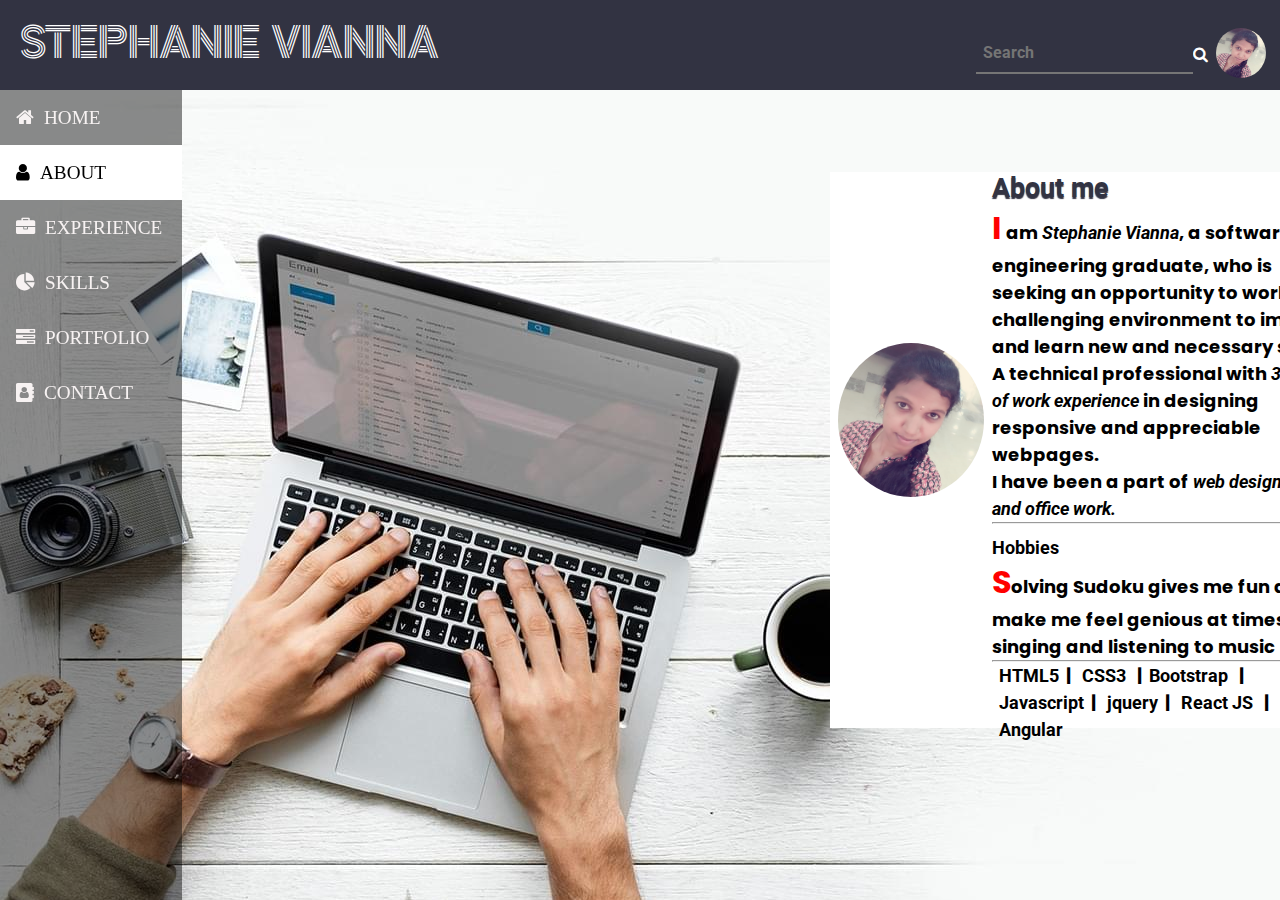
==== about.html @ 4e242cf3 "Add files via upload" ====
<!DOCTYPE html>
<html lang="en">

<head>
    <meta charset="UTF-8">
    <meta http-equiv="X-UA-Compatible" content="IE=edge">
    <meta name="viewport" content="width=device-width, initial-scale=1.0">
    <link rel="stylesheet" href="style-index.css">
    <link href="https://fonts.googleapis.com/css2?family=Roboto:ital,wght@1,100&display=swap" rel="stylesheet">
    <link href="https://fonts.googleapis.com/css2?family=Roboto:ital,wght@1,100;1,900&family=Zen+Tokyo+Zoo&display=swap"
        rel="stylesheet">
    <link href="https://fonts.googleapis.com/css2?family=Poppins:wght@200&display=swap" rel="stylesheet">
    <link rel="stylesheet" href="https://cdnjs.cloudflare.com/ajax/libs/font-awesome/4.7.0/css/font-awesome.min.css">
    <title>Document</title>
</head>

<body>
    <header>
        <div class="headerEx">
            <div class="name">Stephanie Vianna</div>
            <img class='img-circle' src='image\profile_pic.png' alt="profile-pic" />
            <i class="fa fa-search" aria-hidden="true"></i>
            <input class="search__input" type="text" placeholder="Search">
        </div>
    </header>

    <section>
        <div class="sidebar">
            <a href="index.html"><b><i class="fa fa-home" aria-hidden="true">&ensp;HOME</i></b></a> 
            <a href="about.html" class="active"><b><i class="fa fa-user" aria-hidden="true">&ensp;ABOUT</i></b></a>
            <a href="experience.html"><b><i class="fa fa-briefcase" aria-hidden="true">&ensp;EXPERIENCE</i></b></a>
            <a href="skills.html"><b><i class="fa fa-pie-chart" aria-hidden="true">&ensp;SKILLS</i></b></a>
            <a href="portfolio.html"><b><i class="fa fa-tasks" aria-hidden="true">&ensp;PORTFOLIO</i></b></a>
            <a href="contact.html"><b><i class="fa fa-address-book" aria-hidden="true">&ensp;CONTACT</i></b></a>
        </div>
    </section>

    <section id="about_me" class="about_me">
        <div class="info">
            <div><img class='img-circle' src='image\profile_pic.png' alt="profile-pic" /></div>
            <div class="brief_intro">
                <h2>About me</h2>
                <p class="colortest">I am <em>Stephanie Vianna</em>, a software engineering graduate,
                    who is seeking an opportunity to work in a challenging environment
                    to improve and learn new and necessary skills.</p>
                <p>A technical professional
                    with <em>3 months of work experience</em> in designing responsive and
                        appreciable webpages. </p>
                <p>I have been a part of <em>web design project and office work.</em></p>
                <hr>
                <h4>Hobbies</h4>
                <p class="colortest">Solving Sudoku gives me fun and make me feel genious at times. I love singing and listening to music
                </p>
                <hr>
                <p>
                    <span>HTML5</span>| <span>CSS3</span> |<span>Bootstrap</span> |
                    <span>Javascript</span>| <span>jquery</span>|
                     <span>React JS</span> | <span>Angular</span></p>
                </p>               
            </div>
        </div>

    </section>

</body>

</html>
---- style-index.css ----
*{
  margin: 0px;
  padding: 0px;
  font-family: 'Roboto', sans-serif;
  
}
html{
  scroll-behavior: smooth;
}
body{
  width:90%;
}
/* header */
.headerEx{
  position: fixed;
  top:0;
    display: inline-block; 
    width: 98%;
    height: 50px;
    padding: 20px;
    background-color: rgb(50 51 66);
}
.name {
  color:white;
  text-transform: uppercase;
    float: left;
    font-size: 40px;
    font-family: 'Roboto', sans-serif;
    font-family: 'Zen Tokyo Zoo', cursive;
  }
.search__icon{
  float: right;
  margin-top: 13px;
  padding: 7px;
  background-color: rgb(50 51 66);
  font-size: 10px;
}
.search__input {
  border-top: none;
  border-left: none;
  border-right: none;
  width: auto;
  height: 25px;
  float: right;
  margin-top: 13px;
  padding: 7px;
  background-color: rgb(50 51 66);
  font-size: 10px;
  color: white;
    outline: none;
    font-size: 16px;
    font-weight: 700;
    transition: .3s ease width;
}
.search__input:focus{
    width: 250px;
}
.img-circle {
  border-radius: 50%;
  width: 50px;
  height: 50px;
  float: right;
  margin: 8px;
}
.img-circle:hover{
  color: #ffee10;
  box-shadow: 0 0 10px #ebe267;
}
/* sidebar */
.sidebar {
    margin: 0;
    padding: 0;
    background-color: #00000073;    
    position:fixed;
    height: 100%;
    top: 90px;
    overflow: auto;
    font-size: larger;
    font-family: Cambria, Cochin, Georgia, Times, 'Times New Roman', serif;
  }
  
  .sidebar a{
    display: block;
    color: rgb(247, 242, 242);
    padding: 16px;
    text-decoration: none;
    /* margin-left: -70px;   */
    width: 150px;
}
  .sidebar a.active {
    /* background-color: rgba(168, 158, 129, 0.61); */
    background-color: white;
    color: black
}
  .sidebar a:hover:not(.active) {
    color: white;
    border-bottom-left-radius: 3px solid;
    border-color: rgba(192, 148, 26, 0.76); 
    border: 1px solid;    
  }
  div.content {
    margin-left: 200px;
    padding: 1px 16px;
    height: 85px;
  }

/* footer */
.contactinfo{
    position:relative;
    padding-top: 510px;
}
.contact{
    text-align: left;
    float: right;
    font-size: 20px;
    font-family: Cambria, Cochin, Georgia, Times, 'Times New Roman', serif;
}
.links{
  border-radius: 50%;
    width: 60px;
    height: 60px;
    padding-left: 62px;
}
.links:hover{
  color: #ffee10;
  box-shadow: 0 0 5px #ffee10;
  text-shadow: 0 0 5px #ffee10;
}
.links > a > img{
  border-radius: 50%;
}
.linkedin a {
    background-image: url("C:/Users/Stephy/Internship/htmlStudy/image/linkedin_icon.jpg");
    display: block;
    height:32px;
    width:32px;
  }
  .footer {
    /* position: fixed; */
    bottom:0;
      display: inline-block; 
      width: 90%;
      height: 50px;
      /* padding: 5px; */
      background-color: rgb(50 51 66);  
      color: white;
  }
  .grid{
    display: grid;
    grid-template-columns: auto auto max-content;
    grid-template-columns: 100px auto 300px;
  }
   marquee{
    height: 92px;
    text-align: center;
  }
/* fonts awesome  */
.fa-search{
float: right;
top :49px;
display:inline-block;
margin-top: 26px;
color: white;
margin-bottom: 43px;
}
.fa-mobile{
  padding: 5px;
}

 /*Introduction*/
 .intro{
  display: flex;
    justify-content: center;
    height: 100vh;
    background-color: #252839;
    color: white;
    font-size: 30px;
    padding-left: 282px;
    width: 100%;
    flex-direction: column;
    line-height: 80px;
    word-spacing: 16px;
}
.intro h3{
  transition: 1.5s ease-in-out;
}
.intro p{
  transition: 3.5s ease-in-out;
}
.intro h2{
  position: relative;
  font-size: 7vw;
  color: white;
  font-family: 'Encode Sans SC', sans-serif;
}
.intro h2::before{
  content: attr(data-text);
  position: absolute;
  top: 0;
  left: 0;
  height: 100%;
  color: #00FFCB;
  /* border-right: 2px solid #00FFCB; */
  overflow: hidden;
  animation: animate 13s linear infinite;
}
@keyframes animate{
  0%, 10%,100%{
      width: 0;
  }
  70%,90%{
      width: 100%;
  }
}
  /*About me*/
  
  .about_me{
    padding-left: 160px;
    display: flex;
    flex-direction: column;
    justify-content: center;
    align-items: center;
    height: 100vh;
    width: 100%;
    background-color: #000;
    background-image: url("image/rdsette-min.jpg");
}
.info{
  display: grid;
  grid-template-columns: auto auto;
  top: 20px;
  margin-left: 708px;
  background-color: white;
  width: 520px;
  height: 556px;
  font-size: large;
  top: 85px;
}

.info > div >img {
  width: 146px;
  height: 154px;
    margin-top: 171px;
  }
.info > p{
  position: absolute;
}
.brief_intro > h2{
  color: #323342;
  text-shadow: 0px 2px 1px;
}
.brief_intro > p {
  font-family: 'Poppins', sans-serif;
  font-weight: 700;
  line-height: 1.5;
}
.info h4{
  padding: 13px 0px 0px 0px;
}
.brief_intro > p > span{
  padding: 3px;
  margin: auto 4px;
}
.colortest::first-letter {
  color: #ff0000;
  font-size: xx-large;
}
/*Experience me*/
.exp{
  padding-left: 180px;
  padding: 5rem 2rem;
    height: 75vh;
  width: 100%;
  justify-content: center;
  align-items: center;
  background-image: url("image/exp.jpg");
  background-repeat: no-repeat;
  background-position: bottom left;
}
.exp-heading{
  float: right;
  height: px;
  font-weight: bolder;
  font-size: xxx-large;
  margin-top: 69px;
  display: flex;
  flex-direction: row;
  margin-right: 70px;
  /* left: 47px; */
}
.exp-heading img{
  width: 120px;
    height: 130px;
}
.exp-heading p{
  margin: auto;
}
.exp-container{
  justify-content: center;
    display: flex;
    grid-gap: 50px;
    float: right;
}
.exp-content{
  width: 200px;
  height: 300px;
  padding: 1rem 1rem;
  background: #474751e6;;
  position: relative;
  display: flex;
  align-items: flex-end;
  display: block;
  color: black;
  background-color: #e0e0e0;
  transition: all .3s ease-in-out 0s;
  
}

.exp-content:nth-child(even){
  margin: 44px 0 1px 0;
}
.exp-content:hover{
  transform: translateY(20px);
  background-color: #3a4f64;
  color:white;
}
.exp-content::before{
  content: "";
  position: absolute;
  top:0;
  left: 0;
  display: block;
  width: 100%;
  height: 100%;
  z-index: 2;
  transition: 0.5s all;
  opacity: 0;
}

.exp-content:hover::before{
  opacity: 1;
}
.exp-content div{
  border-radius: 50%;
    width: 34px;
    height: 30px;
    padding-top: 8px;
    font-weight: bold;
    text-align: center;
    margin-bottom: 8px;
}
.exp-content .div-number1{
  background-color: #ff7043;
}
.exp-content .div-number2{
  background-color: #ffa000;
}
.exp-content .div-number3{
  background-color: #43a047;
}
.exp-content .div-number4{
  background-color: #ec407a;
}
.exp-content h1{
  text-transform: uppercase;
  text-decoration: underline;
    text-decoration-thickness: 10px;
}
.exp-content  h1{
   margin: 0;
 }
 .exp-content p{
   letter-spacing: 1px;
   font-size: 15px;
   margin-top:20px;
   margin-bottom:20px;
 }
 p > q{
   font-weight: 900;
 }

 
/*BEGIN Skills CSS*/

.skills_info {
  display: grid;
  grid-template-columns: auto auto auto;
  position: relative;
  top: -10px;
  background-color: transparent;
  width: 581px;
  height: 450px;
  font-size: large;
  color: black;
  grid-gap: 51px;
}

.skills {
    display: flex;
    flex-direction: column;
    justify-content: center;
    align-items: center;
    width: 112%;
    height: 100vh;
    background-color: #000;
    background-image: url("image/skills.jpg");  
  }
.rect1{
  background: linear-gradient(to left, rgb(176 162 0 / 60%),rgb(201 158 61 / 82%));
  width: 282px;
  height: 496px;
  position: relative;
  animation:2s animateImage 1;
}
.rect2{
  background-color: rgb(50 51 66);
  background:linear-gradient(to right, #263238,#9e9e9e);
  width: 381px;
  height: 241px;
  position: absolute;
  top: 100px;
  left: -75px;
  text-align: center;
}
@keyframes animateImage {
  0% {
transform: rotateX(120deg);
  }
  60%{
    transform: rotateY(120deg);
  }
}
.rect2 > p{
  color: #ffffff;
  font-size: xxx-large;
    font-weight: 900;
    /* margin: auto; */
    /* text-align: center; */
    padding: 75px;
}
.rating1{
  padding: 15px 0px 15px 23px;
    text-align: left;
    box-shadow: rgb(50 50 93 / 25%) 0px 50px 100px -20px, rgb(0 0 0 / 30%) 0px 30px 60px -30px, rgb(10 37 64 / 35%) 0px -2px 6px 0px inset;
    margin: 10px;
    float:left; 
    width: 100%;
}
.rating2{
  float:right;
  padding: 15px 34px 15px 23px;
    text-align: left;
    box-shadow: rgb(50 50 93 / 25%) 0px 50px 100px -20px, rgb(0 0 0 / 30%) 0px 30px 60px -30px, rgb(10 37 64 / 35%) 0px -2px 6px 0px inset;
    margin: 10px;
}
  /*Star Rating*/
.star-rating {
   margin: 5px 0 0px;
   font-size: 0;
   white-space: nowrap;
   display: inline-block;
   width: 175px;
   height: 35px;
   overflow: hidden;
   position: relative;
   background: url('[data-uri]');
   background-size: contain;
 }

 .star-rating i {
  opacity: 0;
  position: absolute;
  left: 0;
  top: 0;
  height: 100%;
  width: 20%;
  z-index: 1;
  background: url('[data-uri]');
  background-size: contain;
}
  

.star-rating input {
  -moz-appearance: none;
  -webkit-appearance: none;
  opacity: 0;
  display: inline-block;
  width: 20%;
  height: 100%;
  margin: 0;
  padding: 0;
  z-index: 2;
  position: relative;
}

.star-rating input:hover + i,
.star-rating input:checked + i {
  opacity: 1;
}
.star-rating i ~ i {
  width: 40%;
}
.star-rating i ~ i ~ i {
  width: 60%;
}
.star-rating i ~ i ~ i ~ i {
  width: 80%;
}
.star-rating i ~ i ~ i ~ i ~ i {
  width: 100%;
}

.skill_text {
  padding-top: 15px;
  font-style: italic;
  font-weight: 600;
  font-family: 'Poppins', sans-serif;
}

.skill_header {
  font-weight: bolder;
  font-size: x-large;
  text-transform: uppercase;
  text-decoration: dotted;
}
.pointer{
  cursor: pointer;
}

/*END Skills CSS*/

/*EBGIN portfolio CSS */
#portfolio{
  margin: 0px 103px;
  padding-top: 100px;
}

.portfolio{
    /* position: fixed; */
    left: 190px;
    top: 100px;
    background-color: white;
    width: 100%;
    height: 100vh;
    font-size: large;
}

.portfolio-div{
  display: grid;
  grid-template-columns: 300px 300px 300px;
  grid-gap: 48px;
  height: 400px;
  justify-content: center;
  padding: 20px;
}
#slider:hover{
  box-shadow: 0 8px 16px 0 rgba(0,0,0,0.2);
}
#slider {
  width: 100%;
  height: 422px;
  position: relative;
  overflow: hidden;
  border: 2px solid #e0e0e0;
  display: grid;
  grid-template-rows: 60% 40%;
  margin: 10px;
    }
    #slider:hover{
      background-color: #5d546b;
      transform: translateX(10px);
    }
    .slides {
      width: 400%;
      /* height: 500px; */
        position: relative;
        animation: slide 15s infinite;
    }

    .slider {
      width: 25%;
      height: 200px;
      float: left;
      position: relative;
      /* z-index: 1; */
      /* overflow: hidden; */
      height: 269px;
      display: grid;
    }

img {
  width: 301px;
  height: 300px;
  border-radius: 5px 5px 89px 0;
}

.port-content{
  margin-top: 50px; 
}

.port-title{
  text-align: center;
    padding: 7px;
    text-transform: uppercase;
    font-family: 'Encode Sans SC', sans-serif;
    font-size: xx-large;
    margin: 5px;

}
.content-txt{
  width:400px;
  height:100px;
  float:left;
  position:relative;
  /* animation:content-s 7.5s infinite; */
}
.port-content h4{
  font-family:Arial;
  text-transform:uppercase;
  font-size:20px;
  color:black;
  text-align:left;
  padding-bottom:10px;
  margin-left:25px;
}
.port-content p{
  font-family:arial;
  font-weight:normal;
  font-size:14px;
  font-style:italic;
  color:black;
  text-align:left;
  overflow: hidden;
  text-overflow: ellipsis;
  line-height: 18px;
  display: -webkit-box;
  display: -moz-box;
  color: 8b8989;
  font-size: 13px;
  width: 200px;
  margin-left:25px;
}

@keyframes content-s{
  0%{left:-420px;}
  10%{left:20px;}
  15%{left:0px;}
  30%{left:0px;}
  40%{left:0px;}
  50%{left:0px;}
  60%{left:0px;}
  70%{left:0;}
  80%{left:-420px;}
  90%{left:-420px;}
  100%{left:-420px;}
}
@keyframes slide {

  0%,
  100% {
      margin-left: 0%;
  }

  21% {
      margin-left: 0%;
  }

  25% {
      margin-left: -100%;
  }

  46% {
      margin-left: -100%;
  }

  50% {
      margin-left: -200%;
  }

  71% {
      margin-left: -200%;
  }

  75% {
      margin-left: -300%;
  }

  96% {
      margin-left: -300%;
  }
}   

/*END portfolio CSS */

/*BEGIN contact CSS */

#contact{
  width: 112%;
}
/*parellex page*/
.parallax {
  background-image: url(image/contact.jpg);
  min-height: 644px; 
  background-attachment: fixed;
  background-position: center;
  background-repeat: no-repeat;
  background-size: cover;
}
.parallax2{
  height: 300px;
  font-size: 36px;
  background-color: black;
}
.parallax2 > p{
  text-align: center;
  height: 46px;
  color: white;
  padding: 10px;
  margin: auto;
  padding-top: 74px;
  font-size: 33px;
}
.parallax1{
  height:750px;
  font-size:36px;
  background-color: black;
  padding-left: 180px;
}
.parallax1 div{
  background:url("image/get_in_touch.jpg");
  height:500px;
  background-repeat: no-repeat;
  margin-left: 67px;
  padding: 206px 0;
}
.parallax1 > div > p{
  text-align: center;
  width: 330px;
  height: 46px;
  color: white;
  padding: 10px;
  margin: auto;
  background-color: black;
  text-transform: uppercase;
  letter-spacing: 5px;
  border-radius: 20px;
}

/*Contact form*/

#fcf-form {
  display:block;
}

.fcf-body {
  margin: 0;
  font-family: -apple-system, Arial, sans-serif;
  font-size: 20px;
  font-weight: 200;
  line-height: 1.5;
  color: #212529;
  text-align: left;
  background-color: #fff;
  padding: 30px;
  padding-bottom: 10px;
  border: 1px solid #ced4da;
  border-radius: 0.25rem;
  max-width: 100%;
}

.fcf-form-group {
  margin-bottom: 1rem;
}

.fcf-input-group {
  position: relative;
  display: -ms-flexbox;
  display: flex;
  -ms-flex-wrap: wrap;
  flex-wrap: wrap;
  -ms-flex-align: stretch;
  align-items: stretch;
  width: 100%;
}

.fcf-form-control {
  display: block;
  width: 100%;
  height: calc(1.5em + 0.75rem + 2px);
  padding: 0.375rem 0.75rem;
  font-size: 20px;
  font-weight: 400;
  line-height: 1.5;
  color: #495057;
  background-color: #fff;
  background-clip: padding-box;
  border: 1px solid #ced4da;
  outline: none;
  border-radius: 0.25rem;
  transition: border-color 0.15s ease-in-out, box-shadow 0.15s ease-in-out;
}

.fcf-form-control:focus {
  border: 1px solid #313131;
}

select.fcf-form-control[size], select.fcf-form-control[multiple] {
  height: auto;
}

textarea.fcf-form-control {
  font-family: -apple-system, Arial, sans-serif;
  height: auto;
}

label.fcf-label {
  display: inline-block;
  margin-bottom: 0.5rem;
}

.fcf-credit {
  padding-top: 10px;
  font-size: 0.9rem;
  color: #545b62;
}

.fcf-credit a {
  color: #545b62;
  text-decoration: underline;
}

.fcf-credit a:hover {
  color: #0056b3;
  text-decoration: underline;
}

.fcf-btn {
  display: inline-block;
  font-weight: 200;
  color: #212529;
  text-align: center;
  vertical-align: middle;
  cursor: pointer;
  -webkit-user-select: none;
  -moz-user-select: none;
  -ms-user-select: none;
  user-select: none;
  background-color: transparent;
  border: 1px solid transparent;
  padding: 0.375rem 0.75rem;
  font-size: 20px;
  line-height: 1.5;
  border-radius: 0.25rem;
  transition: color 0.15s ease-in-out, background-color 0.15s ease-in-out, border-color 0.15s ease-in-out, box-shadow 0.15s ease-in-out;
}

@media (prefers-reduced-motion: reduce) {
  .fcf-btn {
      transition: none;
  }
}

.fcf-btn:hover {
  color: #212529;
  text-decoration: none;
}

.fcf-btn:focus, .fcf-btn.focus {
  outline: 0;
  box-shadow: 0 0 0 0.2rem rgba(0, 123, 255, 0.25);
}

.fcf-btn-primary {
  color: #fff;
  background-color: #007bff;
  border-color: #007bff;
}

.fcf-btn-primary:hover {
  color: #fff;
  background-color: #0069d9;
  border-color: #0062cc;
}

.fcf-btn-primary:focus, .fcf-btn-primary.focus {
  color: #fff;
  background-color: #0069d9;
  border-color: #0062cc;
  box-shadow: 0 0 0 0.2rem rgba(38, 143, 255, 0.5);
}

.fcf-btn-lg, .fcf-btn-group-lg>.fcf-btn {
  padding: 0.5rem 1rem;
  font-size: 20px;
  line-height: 1.5;
  border-radius: 0.3rem;
}

.fcf-btn-block {
  display: block;
  width: 100%;
}

/*Buttons in HOME*/
.wrap {
  padding-top: 100px;
    height: 10%;
    display: flex;
    align-items: center;
    justify-content: center;
    bottom: 10px;
    transition: 5s ease-in;
}

.button {
  min-width: 300px;
  min-height: 60px;
  font-family: 'Nunito', sans-serif;
  font-size: 18px;
  text-transform: uppercase;
  letter-spacing: 1.3px;
  font-weight: 700;
  color: white;
  background: #252839;
  border-radius: 1000px;
  box-shadow: 12px 12px 24px rgba(79,209,197,.64);
  transition: all 0.3s ease-in-out 0s;
  cursor: pointer;
  outline: none;
  position: relative;
  padding: 10px;
  }

.wrap > button::before {
content: '';
  border-radius: 1000px;
  min-width: calc(300px + 12px);
  min-height: calc(60px + 12px);
  border: 6px solid #00FFCB;
  box-shadow: 0 0 60px rgba(0,255,203,.64);
  position: absolute;
  top: 50%;
  left: 50%;
  transform: translate(-50%, -50%);
  opacity: 0;
  transition: all .3s ease-in-out 0s;
}

.wrap > button:hover, .wrap > button:focus {
  color: white;
  transform: translateY(-6px);
}

.wrap > button:hover::before, .wrap > button:focus::before {
  opacity: 1;
}

.wrap > button::after {
  content: '';
  width: 30px; 
  height: 30px;
  border-radius: 100%;
  border: 6px solid #00FFCB;
  position: absolute;
  left: 50%;
  transform: translate(-50%, -50%);
  animation: ring 1.5s infinite;
}

.wrap > button:hover::after, .wrap > button:focus::after {
  animation: none;
  display: none;
}

@keyframes ring {
  0% {
    width: 30px;
    height: 30px;
    opacity: 1;
  }
  100% {
    width: 300px;
    height: 300px;
    opacity: 0;
  }
}
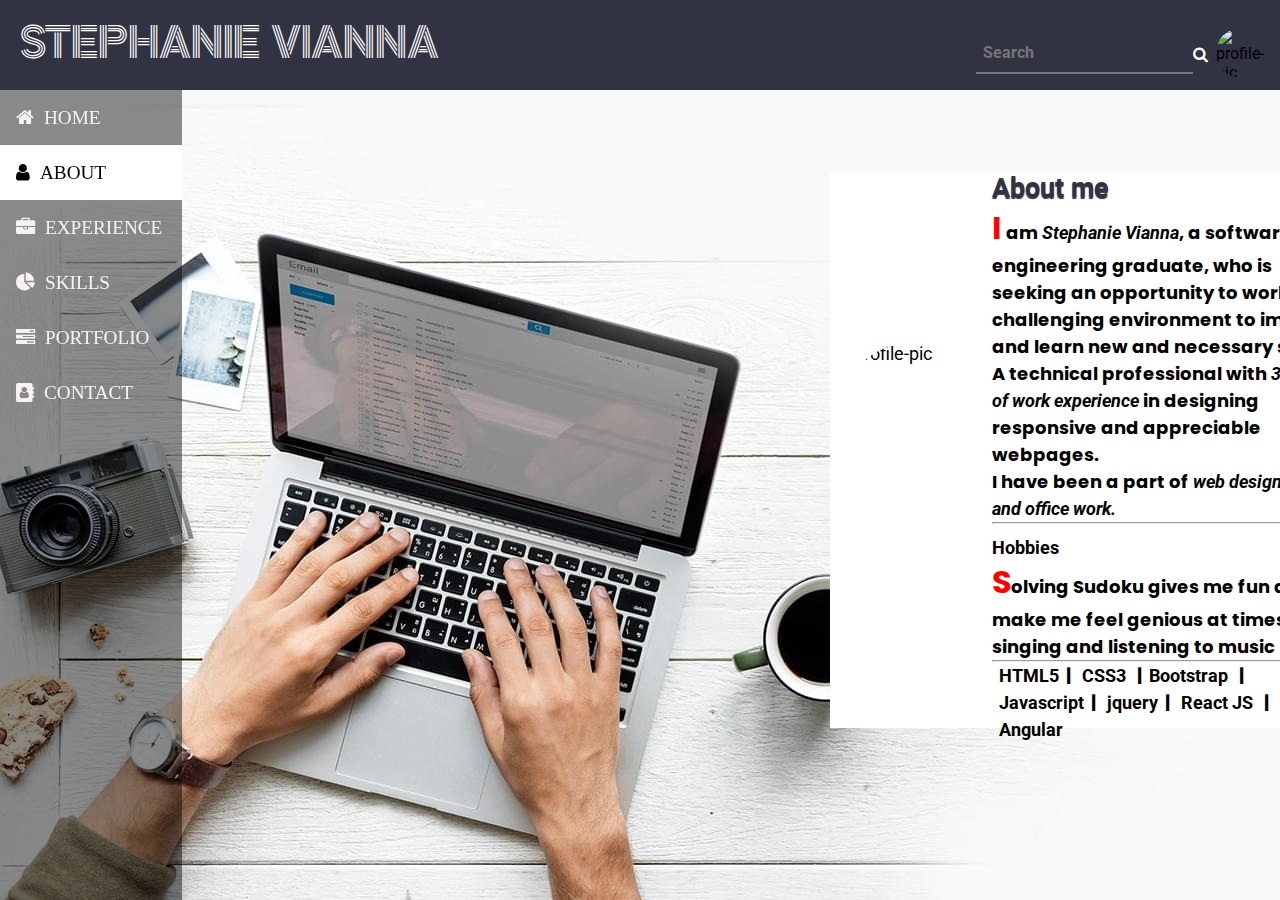
==== commit 43a0c53b: "Update about.html" ====
--- a/about.html
+++ b/about.html
@@ -11,7 +11,7 @@
         rel="stylesheet">
     <link href="https://fonts.googleapis.com/css2?family=Poppins:wght@200&display=swap" rel="stylesheet">
     <link rel="stylesheet" href="https://cdnjs.cloudflare.com/ajax/libs/font-awesome/4.7.0/css/font-awesome.min.css">
-    <title>Document</title>
+    <title>Document title</title>
 </head>
 
 <body>
@@ -64,4 +64,4 @@
 
 </body>
 
-</html>+</html>
